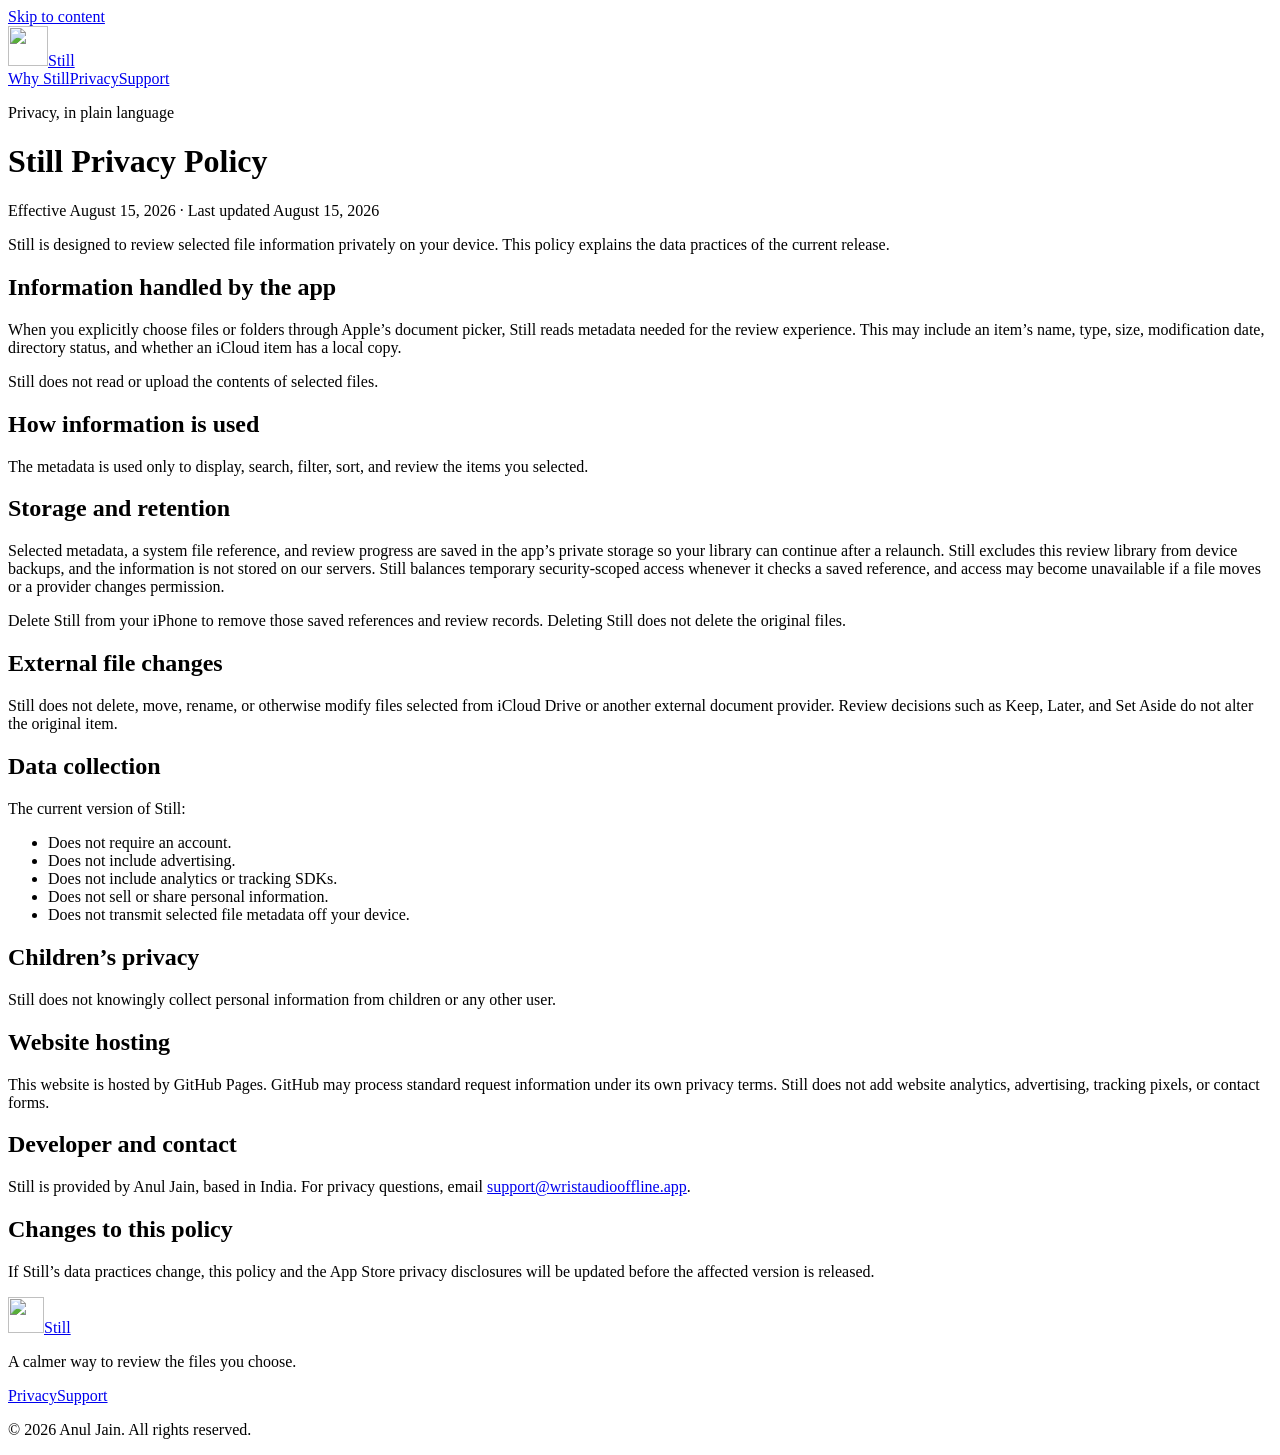
==== privacy/index.html @ 7390faf6 "Add privacy policy" ====
<!DOCTYPE html><html lang="en"><head><meta charSet="utf-8"/><meta name="viewport" content="width=device-width, initial-scale=1"/><link rel="stylesheet" href="/still/_next/static/css/index.Bm9g5YV3.css" data-rsc-css-href="/still/_next/static/css/index.Bm9g5YV3.css" data-precedence="vite-rsc/importer-resources"/><title>Privacy Policy — Still</title><meta name="description" content="How Still handles selected file metadata on your iPhone."/><meta name="application-name" content="Still"/><meta property="og:title" content="Still — Calm File Review for iPhone"/><meta property="og:description" content="Make room for a clear decision."/><meta property="og:site_name" content="Still"/><meta property="og:type" content="website"/><meta property="og:image" content="https://anuljain17.github.io/still/og.png"/><meta property="og:image:width" content="1200"/><meta property="og:image:height" content="630"/><meta property="og:image:alt" content="Still — Make room for a clear decision."/><meta name="twitter:card" content="summary_large_image"/><meta name="twitter:title" content="Still — Calm File Review for iPhone"/><meta name="twitter:description" content="Make room for a clear decision."/><meta name="twitter:image" content="https://anuljain17.github.io/still/og.png"/><link rel="icon" href="/still/images/still-icon.png"/><link rel="apple-touch-icon" href="/still/images/still-icon.png"/><meta name="theme-color" content="#f4f0e7"/><meta name="color-scheme" content="light dark"/></head><body><a class="skip-link" href="#main">Skip to content</a><header class="site-header"><div class="shell header-inner"><a href="/still/" class="brand" aria-label="Still home"><img src="/still/images/still-icon.png" alt="" width="40" height="40" loading="lazy" decoding="async" data-nimg="1"/><span>Still</span></a><nav aria-label="Primary navigation"><a href="/still/#principles-title">Why Still</a><a href="/still/privacy/">Privacy</a><a href="/still/support/">Support</a></nav></div></header><main class="legal-main" id="main"><header class="legal-hero shell"><p class="eyebrow">Privacy, in plain language</p><h1>Still Privacy Policy</h1><p>Effective August 15, 2026 · Last updated August 15, 2026</p></header><div class="legal-body shell"><p class="legal-note">Still is designed to review selected file information privately on your device. This policy explains the data practices of the current release.</p><section><h2>Information handled by the app</h2><p>When you explicitly choose files or folders through Apple’s document picker, Still reads metadata needed for the review experience. This may include an item’s name, type, size, modification date, directory status, and whether an iCloud item has a local copy.</p><p>Still does not read or upload the contents of selected files.</p></section><section><h2>How information is used</h2><p>The metadata is used only to display, search, filter, sort, and review the items you selected.</p></section><section><h2>Storage and retention</h2><p>Selected metadata, a system file reference, and review progress are saved in the app’s private storage so your library can continue after a relaunch. Still excludes this review library from device backups, and the information is not stored on our servers. Still balances temporary security-scoped access whenever it checks a saved reference, and access may become unavailable if a file moves or a provider changes permission.</p><p>Delete Still from your iPhone to remove those saved references and review records. Deleting Still does not delete the original files.</p></section><section><h2>External file changes</h2><p>Still does not delete, move, rename, or otherwise modify files selected from iCloud Drive or another external document provider. Review decisions such as Keep, Later, and Set Aside do not alter the original item.</p></section><section><h2>Data collection</h2><p>The current version of Still:</p><ul><li>Does not require an account.</li><li>Does not include advertising.</li><li>Does not include analytics or tracking SDKs.</li><li>Does not sell or share personal information.</li><li>Does not transmit selected file metadata off your device.</li></ul></section><section><h2>Children’s privacy</h2><p>Still does not knowingly collect personal information from children or any other user.</p></section><section><h2>Website hosting</h2><p>This website is hosted by GitHub Pages. GitHub may process standard request information under its own privacy terms. Still does not add website analytics, advertising, tracking pixels, or contact forms.</p></section><section><h2>Developer and contact</h2><p>Still is provided by <!-- -->Anul Jain<!-- -->, based in <!-- -->India<!-- -->. For privacy questions, email<!-- --> <a href="mailto:support@wristaudiooffline.app?subject=Privacy%20for%20Still">support@wristaudiooffline.app</a>.</p></section><section><h2>Changes to this policy</h2><p>If Still’s data practices change, this policy and the App Store privacy disclosures will be updated before the affected version is released.</p></section></div></main><footer class="site-footer"><div class="shell footer-inner"><div><a href="/still/" class="brand brand-footer" aria-label="Still home"><img src="/still/images/still-icon.png" alt="" width="36" height="36" loading="lazy" decoding="async" data-nimg="1"/><span>Still</span></a><p>A calmer way to review the files you choose.</p></div><div class="footer-links" aria-label="Footer navigation"><a href="/still/privacy/">Privacy</a><a href="/still/support/">Support</a></div><p class="copyright">© 2026 Anul Jain. All rights reserved.</p></div></footer></body></html>
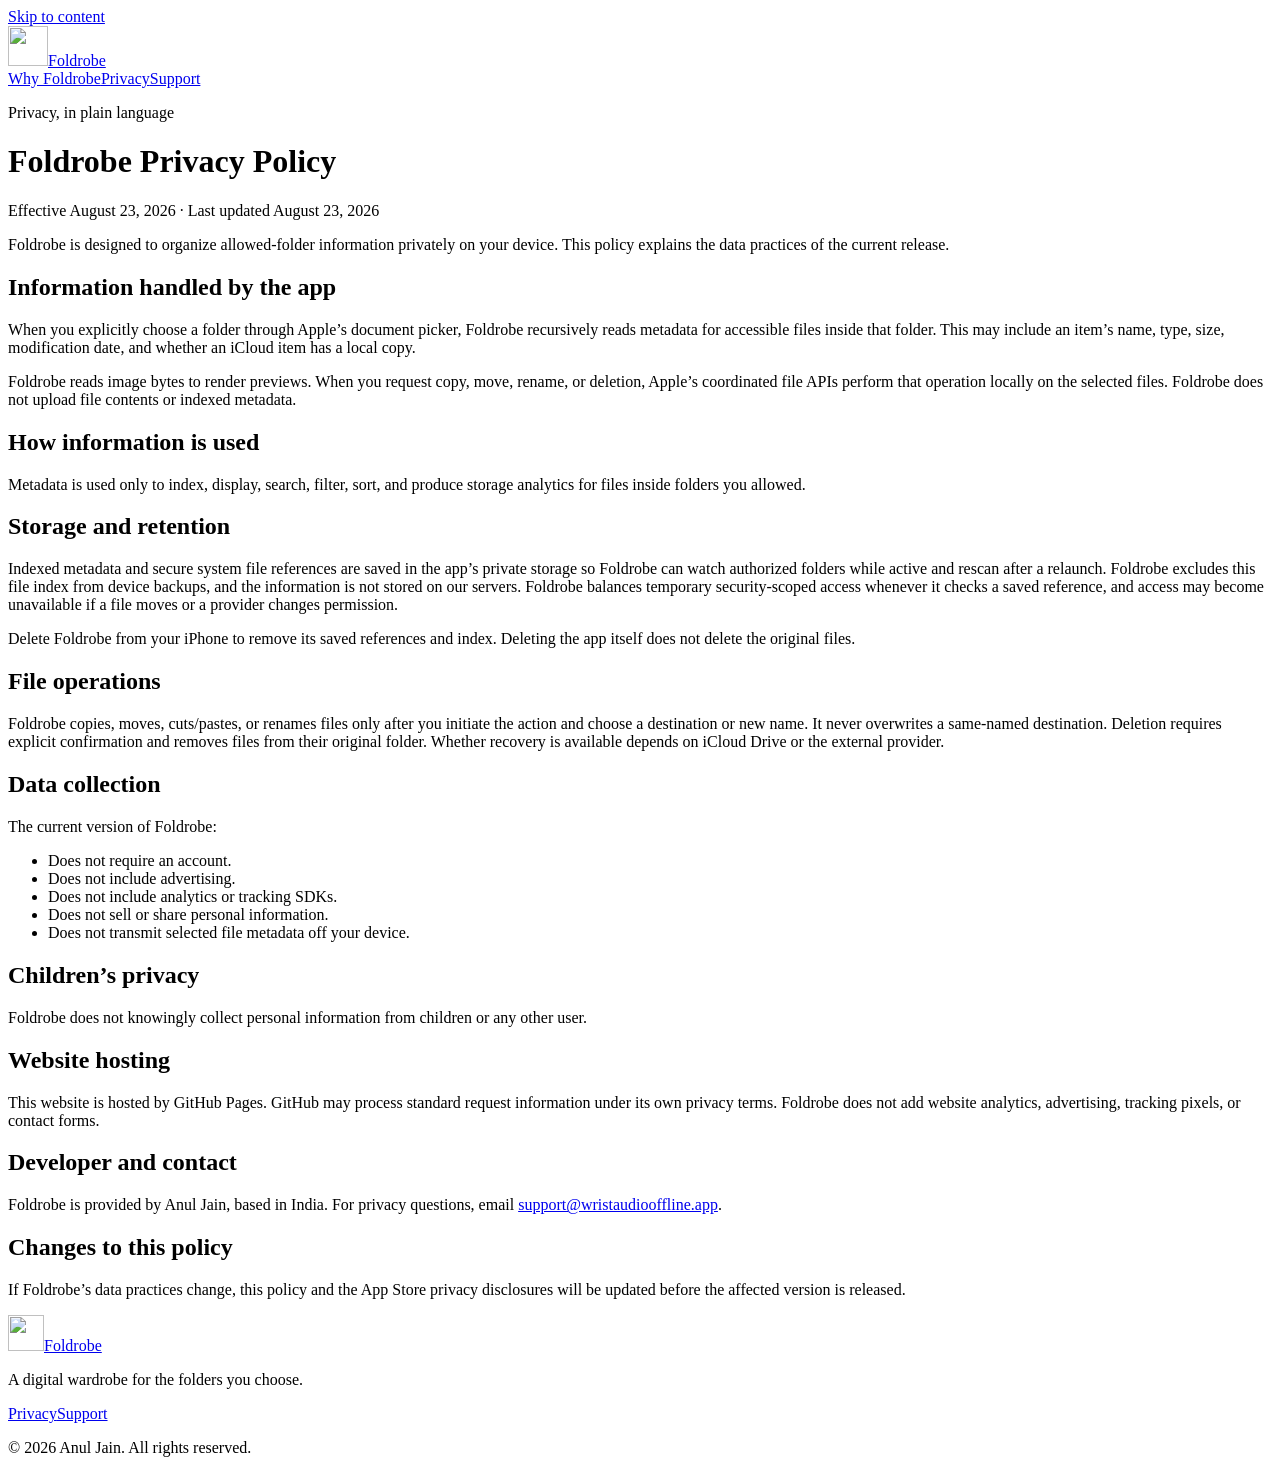
==== commit e03c188f: "Rebrand public site to Foldrobe" ====
--- a/privacy/index.html
+++ b/privacy/index.html
@@ -1 +1 @@
-<!DOCTYPE html><html lang="en"><head><meta charSet="utf-8"/><meta name="viewport" content="width=device-width, initial-scale=1"/><link rel="stylesheet" href="/still/_next/static/css/index.Bm9g5YV3.css" data-rsc-css-href="/still/_next/static/css/index.Bm9g5YV3.css" data-precedence="vite-rsc/importer-resources"/><title>Privacy Policy — Still</title><meta name="description" content="How Still handles selected file metadata on your iPhone."/><meta name="application-name" content="Still"/><meta property="og:title" content="Still — Calm File Review for iPhone"/><meta property="og:description" content="Make room for a clear decision."/><meta property="og:site_name" content="Still"/><meta property="og:type" content="website"/><meta property="og:image" content="https://anuljain17.github.io/still/og.png"/><meta property="og:image:width" content="1200"/><meta property="og:image:height" content="630"/><meta property="og:image:alt" content="Still — Make room for a clear decision."/><meta name="twitter:card" content="summary_large_image"/><meta name="twitter:title" content="Still — Calm File Review for iPhone"/><meta name="twitter:description" content="Make room for a clear decision."/><meta name="twitter:image" content="https://anuljain17.github.io/still/og.png"/><link rel="icon" href="/still/images/still-icon.png"/><link rel="apple-touch-icon" href="/still/images/still-icon.png"/><meta name="theme-color" content="#f4f0e7"/><meta name="color-scheme" content="light dark"/></head><body><a class="skip-link" href="#main">Skip to content</a><header class="site-header"><div class="shell header-inner"><a href="/still/" class="brand" aria-label="Still home"><img src="/still/images/still-icon.png" alt="" width="40" height="40" loading="lazy" decoding="async" data-nimg="1"/><span>Still</span></a><nav aria-label="Primary navigation"><a href="/still/#principles-title">Why Still</a><a href="/still/privacy/">Privacy</a><a href="/still/support/">Support</a></nav></div></header><main class="legal-main" id="main"><header class="legal-hero shell"><p class="eyebrow">Privacy, in plain language</p><h1>Still Privacy Policy</h1><p>Effective August 15, 2026 · Last updated August 15, 2026</p></header><div class="legal-body shell"><p class="legal-note">Still is designed to review selected file information privately on your device. This policy explains the data practices of the current release.</p><section><h2>Information handled by the app</h2><p>When you explicitly choose files or folders through Apple’s document picker, Still reads metadata needed for the review experience. This may include an item’s name, type, size, modification date, directory status, and whether an iCloud item has a local copy.</p><p>Still does not read or upload the contents of selected files.</p></section><section><h2>How information is used</h2><p>The metadata is used only to display, search, filter, sort, and review the items you selected.</p></section><section><h2>Storage and retention</h2><p>Selected metadata, a system file reference, and review progress are saved in the app’s private storage so your library can continue after a relaunch. Still excludes this review library from device backups, and the information is not stored on our servers. Still balances temporary security-scoped access whenever it checks a saved reference, and access may become unavailable if a file moves or a provider changes permission.</p><p>Delete Still from your iPhone to remove those saved references and review records. Deleting Still does not delete the original files.</p></section><section><h2>External file changes</h2><p>Still does not delete, move, rename, or otherwise modify files selected from iCloud Drive or another external document provider. Review decisions such as Keep, Later, and Set Aside do not alter the original item.</p></section><section><h2>Data collection</h2><p>The current version of Still:</p><ul><li>Does not require an account.</li><li>Does not include advertising.</li><li>Does not include analytics or tracking SDKs.</li><li>Does not sell or share personal information.</li><li>Does not transmit selected file metadata off your device.</li></ul></section><section><h2>Children’s privacy</h2><p>Still does not knowingly collect personal information from children or any other user.</p></section><section><h2>Website hosting</h2><p>This website is hosted by GitHub Pages. GitHub may process standard request information under its own privacy terms. Still does not add website analytics, advertising, tracking pixels, or contact forms.</p></section><section><h2>Developer and contact</h2><p>Still is provided by <!-- -->Anul Jain<!-- -->, based in <!-- -->India<!-- -->. For privacy questions, email<!-- --> <a href="mailto:support@wristaudiooffline.app?subject=Privacy%20for%20Still">support@wristaudiooffline.app</a>.</p></section><section><h2>Changes to this policy</h2><p>If Still’s data practices change, this policy and the App Store privacy disclosures will be updated before the affected version is released.</p></section></div></main><footer class="site-footer"><div class="shell footer-inner"><div><a href="/still/" class="brand brand-footer" aria-label="Still home"><img src="/still/images/still-icon.png" alt="" width="36" height="36" loading="lazy" decoding="async" data-nimg="1"/><span>Still</span></a><p>A calmer way to review the files you choose.</p></div><div class="footer-links" aria-label="Footer navigation"><a href="/still/privacy/">Privacy</a><a href="/still/support/">Support</a></div><p class="copyright">© 2026 Anul Jain. All rights reserved.</p></div></footer></body></html>
+<!DOCTYPE html><html lang="en"><head><meta charSet="utf-8"/><meta name="viewport" content="width=device-width, initial-scale=1"/><link rel="stylesheet" href="/still/_next/static/css/index.Bm9g5YV3.css" data-rsc-css-href="/still/_next/static/css/index.Bm9g5YV3.css" data-precedence="vite-rsc/importer-resources"/><title>Privacy Policy — Foldrobe</title><meta name="description" content="How Foldrobe handles allowed-folder metadata and image previews on your iPhone."/><meta name="application-name" content="Foldrobe"/><meta property="og:title" content="Foldrobe — File Organizer for iPhone"/><meta property="og:description" content="Everything in its place."/><meta property="og:site_name" content="Foldrobe"/><meta property="og:type" content="website"/><meta property="og:image" content="https://anuljain17.github.io/still/og.png"/><meta property="og:image:width" content="1200"/><meta property="og:image:height" content="630"/><meta property="og:image:alt" content="Foldrobe — Everything in its place."/><meta name="twitter:card" content="summary_large_image"/><meta name="twitter:title" content="Foldrobe — File Organizer for iPhone"/><meta name="twitter:description" content="Everything in its place."/><meta name="twitter:image" content="https://anuljain17.github.io/still/og.png"/><link rel="icon" href="/still/images/still-icon.png"/><link rel="apple-touch-icon" href="/still/images/still-icon.png"/><meta name="theme-color" content="#f4f0e7"/><meta name="color-scheme" content="light dark"/></head><body><a class="skip-link" href="#main">Skip to content</a><header class="site-header"><div class="shell header-inner"><a href="/still/" class="brand" aria-label="Foldrobe home"><img src="/still/images/still-icon.png" alt="" width="40" height="40" loading="lazy" decoding="async" data-nimg="1"/><span>Foldrobe</span></a><nav aria-label="Primary navigation"><a href="/still/#principles-title">Why Foldrobe</a><a href="/still/privacy/">Privacy</a><a href="/still/support/">Support</a></nav></div></header><main class="legal-main" id="main"><header class="legal-hero shell"><p class="eyebrow">Privacy, in plain language</p><h1>Foldrobe Privacy Policy</h1><p>Effective August 23, 2026 · Last updated August 23, 2026</p></header><div class="legal-body shell"><p class="legal-note">Foldrobe is designed to organize allowed-folder information privately on your device. This policy explains the data practices of the current release.</p><section><h2>Information handled by the app</h2><p>When you explicitly choose a folder through Apple’s document picker, Foldrobe recursively reads metadata for accessible files inside that folder. This may include an item’s name, type, size, modification date, and whether an iCloud item has a local copy.</p><p>Foldrobe reads image bytes to render previews. When you request copy, move, rename, or deletion, Apple’s coordinated file APIs perform that operation locally on the selected files. Foldrobe does not upload file contents or indexed metadata.</p></section><section><h2>How information is used</h2><p>Metadata is used only to index, display, search, filter, sort, and produce storage analytics for files inside folders you allowed.</p></section><section><h2>Storage and retention</h2><p>Indexed metadata and secure system file references are saved in the app’s private storage so Foldrobe can watch authorized folders while active and rescan after a relaunch. Foldrobe excludes this file index from device backups, and the information is not stored on our servers. Foldrobe balances temporary security-scoped access whenever it checks a saved reference, and access may become unavailable if a file moves or a provider changes permission.</p><p>Delete Foldrobe from your iPhone to remove its saved references and index. Deleting the app itself does not delete the original files.</p></section><section><h2>File operations</h2><p>Foldrobe copies, moves, cuts/pastes, or renames files only after you initiate the action and choose a destination or new name. It never overwrites a same-named destination. Deletion requires explicit confirmation and removes files from their original folder. Whether recovery is available depends on iCloud Drive or the external provider.</p></section><section><h2>Data collection</h2><p>The current version of Foldrobe:</p><ul><li>Does not require an account.</li><li>Does not include advertising.</li><li>Does not include analytics or tracking SDKs.</li><li>Does not sell or share personal information.</li><li>Does not transmit selected file metadata off your device.</li></ul></section><section><h2>Children’s privacy</h2><p>Foldrobe does not knowingly collect personal information from children or any other user.</p></section><section><h2>Website hosting</h2><p>This website is hosted by GitHub Pages. GitHub may process standard request information under its own privacy terms. Foldrobe does not add website analytics, advertising, tracking pixels, or contact forms.</p></section><section><h2>Developer and contact</h2><p>Foldrobe is provided by <!-- -->Anul Jain<!-- -->, based in <!-- -->India<!-- -->. For privacy questions, email<!-- --> <a href="mailto:support@wristaudiooffline.app?subject=Privacy%20for%20Foldrobe">support@wristaudiooffline.app</a>.</p></section><section><h2>Changes to this policy</h2><p>If Foldrobe’s data practices change, this policy and the App Store privacy disclosures will be updated before the affected version is released.</p></section></div></main><footer class="site-footer"><div class="shell footer-inner"><div><a href="/still/" class="brand brand-footer" aria-label="Foldrobe home"><img src="/still/images/still-icon.png" alt="" width="36" height="36" loading="lazy" decoding="async" data-nimg="1"/><span>Foldrobe</span></a><p>A digital wardrobe for the folders you choose.</p></div><div class="footer-links" aria-label="Footer navigation"><a href="/still/privacy/">Privacy</a><a href="/still/support/">Support</a></div><p class="copyright">© 2026 Anul Jain. All rights reserved.</p></div></footer></body></html>
